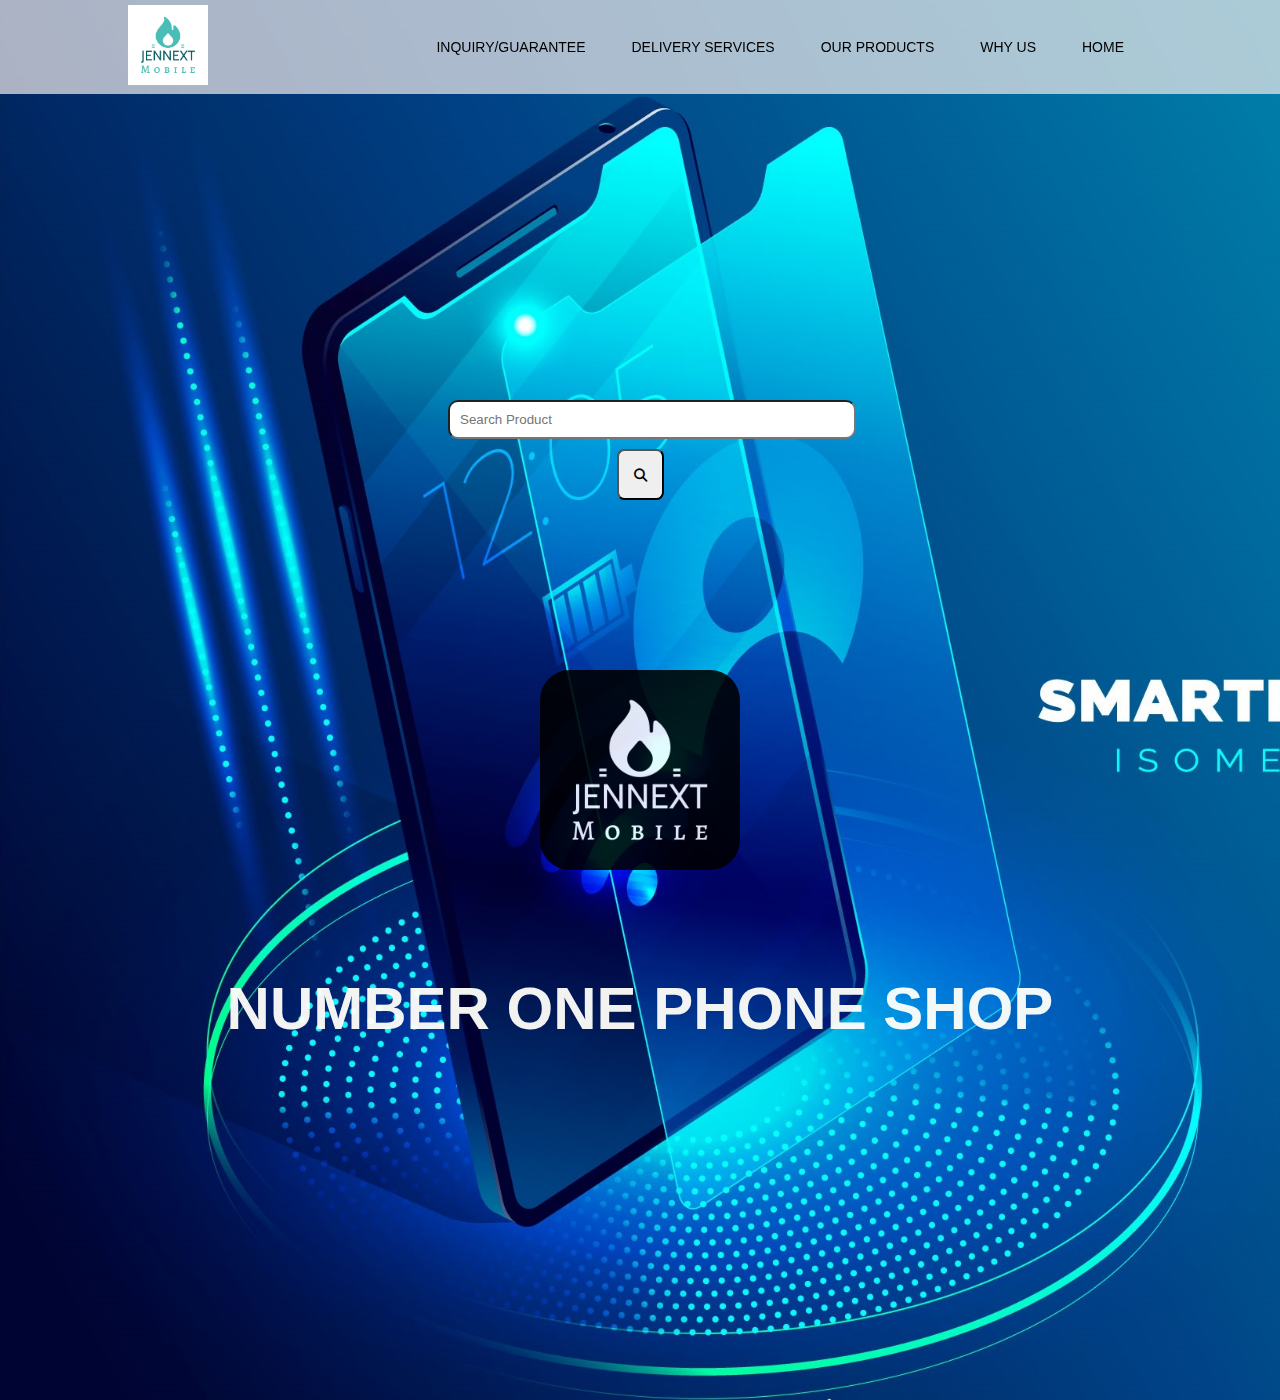
==== index.html @ 820ebe07 "3rd" ====
<!DOCTYPE html>
<html lang="en">
<head>
  <meta charset="UTF-8">
  <meta http-equiv="X-UA-Compatible" content="IE=edge">
  <meta name="viewport" content="width=device-width, initial-scale=1.0">
  <title>Document</title>
  <link rel="stylesheet" href="MySiteCss.Css">
  <link rel="stylesheet" href="https://cdn.jsdelivr.net/npm/@fortawesome/fontawesome-free@6.3.0/css/all.css">
  <style>  </style>
</head>

<body>
  <heared>
    <nav class="navbar">
      <div class="nav">
      <img src="Assets/Logo/logo-color.png" style="height: 80px" alt="Logo">
      <ul class="manu">
        <li>HOME</li>
        <li>WHY US</li>
        <li>OUR PRODUCTS</li>
        <li>DELIVERY SERVICES</li>
        <li>INQUIRY/GUARANTEE</li>
      </ul>
    </div>
    </nav>
  </heared>

  <section id ="banner-section">
   
    <input class="search-bar" type="text" name="search" id="search" placeholder="Search Product">
    <button type="submit" id="searchButton" class="search-button"><i class="fa-solid fa-magnifying-glass"></i></button>
    
    <img class ="logo-white" src="Assets/Logo/logo-white.png" stile = "hight: 80px" alt="Logo-White">

    <h1 class="helo-text">
      Number One Phone Shop
    </h1>
    
  </section>


</body>

</html>
---- MySiteCss.Css ----
body{
  margin: 0;
}

.navbar{
  background-color: rgba(237, 233, 233, 0.721);
  /* padding: 0 10%; */
  position: fixed;
  top : 0;
  left: 0;
  width: 100%;
}

.nav{
  padding: 5px;
  width: 80%;
  margin: auto;
}

.manu{
  display: inline-block;
  float: right;
}

.manu li{
  float: right;
  padding: 18px;
  margin-right: 10px;
  list-style-type: none;
  font-size: 14px;
  color: black;
  font-family: Arial, Helvetica, sans-serif;
}

#banner-section{
  background-image: url(Assets/img/Home\ page.jpg);
  height: 1400px;
  background-size: cover;
  text-align: center;
  
}

.search-bar{
  margin-bottom: 0px;
  margin-top: 400px;
  margin-left: 35%;
  margin-right:35%;
  width:  30%;
  padding: 10px 10px 10px 10px;
  border-radius: 10px;
}

.search-button{
  margin-top: 10px;
  margin-right: 45%;
  margin-left: 45%;
  margin-bottom: 170px;
  padding: 17px 15px 15px 15px;
  border-radius: 15%;
}

.logo-white{
  width: 200px;
  border-radius: 15%;
  /* margin-top: 660px; */
  opacity: 0.88;
  z-index: -99;

}

.helo-text{  
  text-transform: uppercase;
  margin-top: 100px;
  list-style-type: none;
  font-size: 60px;
  color: rgba(255, 255, 250, 0.95);
  font-family: 'Arial wide', Arial, sans-serif;
  font-weight: 900;

}



/* .contact-form{
  width: 600px;
  height: 300px;
  float: right;
  
} */
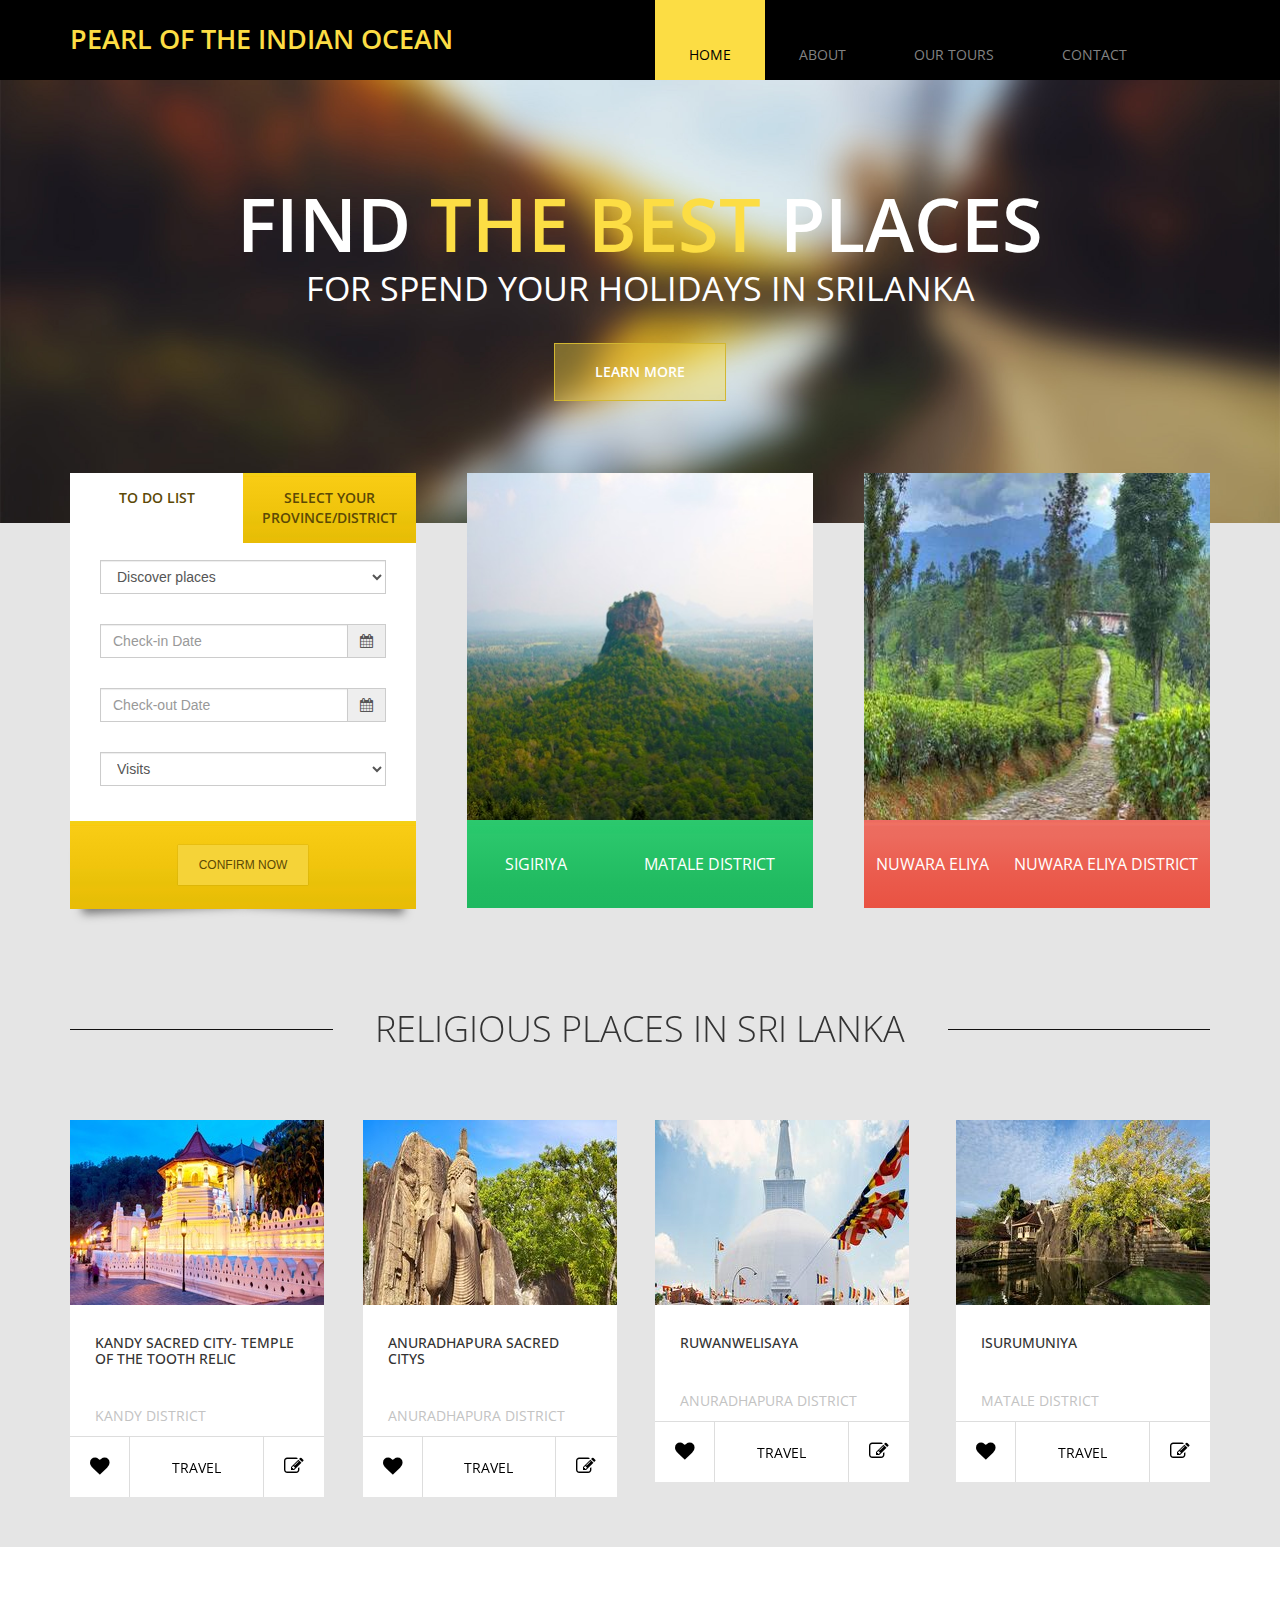
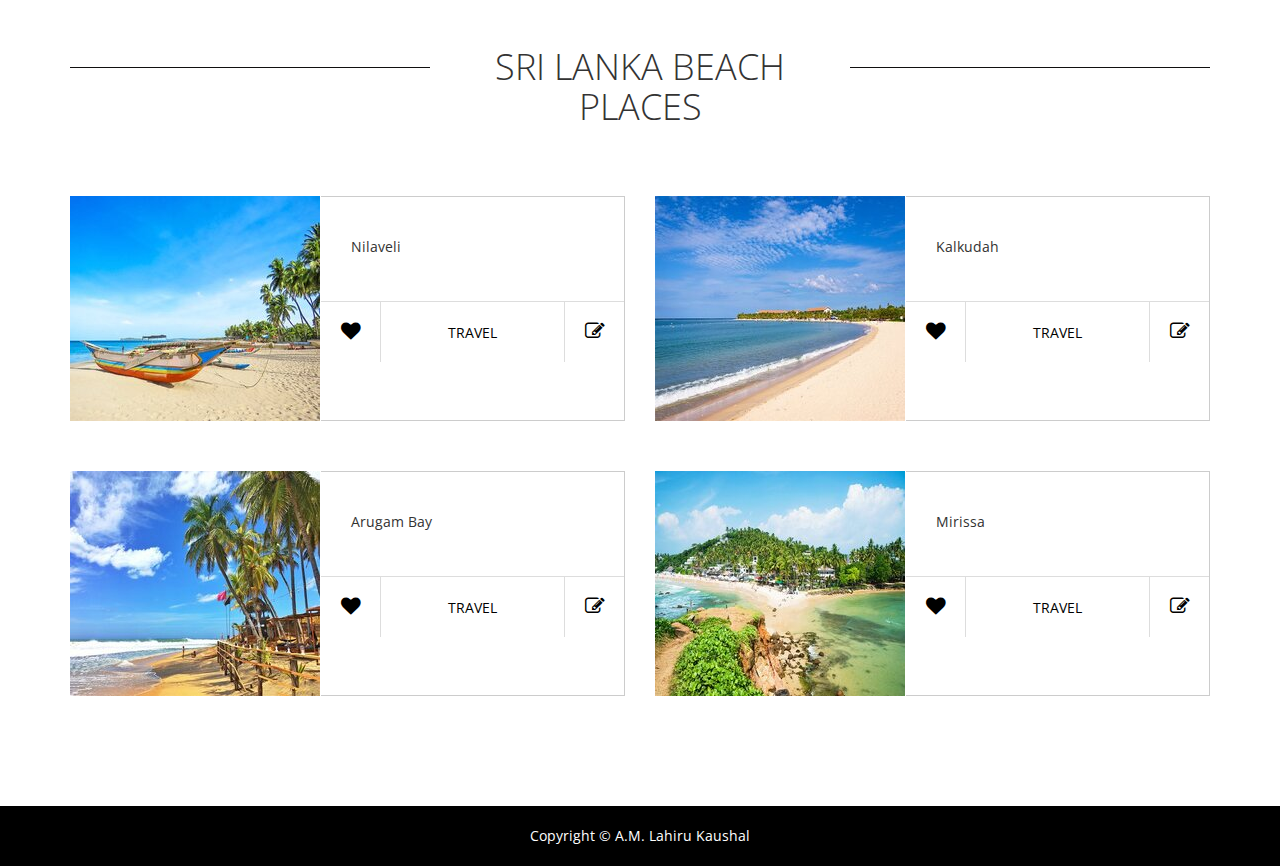
==== commit 751a4e02: "changed 03" ====
--- a/index.html
+++ b/index.html
@@ -1,45 +1,478 @@
-<!DOCTYPE html>
-<html lang="en">
-<head>
-  <meta charset="UTF-8">
-  <meta http-equiv="X-UA-Compatible" content="IE=edge">
-  <meta name="viewport" content="width=device-width, initial-scale=1.0">
-  <title>Document</title>
-  <link rel="stylesheet" href="MySiteCss.Css">
-  <link rel="stylesheet" href="https://cdn.jsdelivr.net/npm/@fortawesome/fontawesome-free@6.3.0/css/all.css">
-  <style>  </style>
-</head>
-
-<body>
-  <heared>
-    <nav class="navbar">
-      <div class="nav">
-      <img src="Assets/Logo/logo-color.png" style="height: 80px" alt="Logo">
-      <ul class="manu">
-        <li>HOME</li>
-        <li>WHY US</li>
-        <li>OUR PRODUCTS</li>
-        <li>DELIVERY SERVICES</li>
-        <li>INQUIRY/GUARANTEE</li>
-      </ul>
-    </div>
-    </nav>
-  </heared>
-
-  <section id ="banner-section">
-   
-    <input class="search-bar" type="text" name="search" id="search" placeholder="Search Product">
-    <button type="submit" id="searchButton" class="search-button"><i class="fa-solid fa-magnifying-glass"></i></button>
-    
-    <img class ="logo-white" src="Assets/Logo/logo-white.png" stile = "hight: 80px" alt="Logo-White">
-
-    <h1 class="helo-text">
-      Number One Phone Shop
-    </h1>
-    
-  </section>
-
-
-</body>
-
-</html>+<!DOCTYPE html>
+<html lang="en">
+<head>
+  <meta charset="utf-8">
+  <meta http-equiv="X-UA-Compatible" content="IE=edge">
+  <meta name="viewport" content="width=device-width, initial-scale=1">
+  <title>Pearl of the Indian Ocean</title>
+
+
+
+  <link href='http://fonts.googleapis.com/css?family=Open+Sans:400,300,400italic,600,700' rel='stylesheet' type='text/css'>
+  <link href="css/font-awesome.min.css" rel="stylesheet">
+  <link href="css/bootstrap.min.css" rel="stylesheet">
+  <link href="css/bootstrap-datetimepicker.min.css" rel="stylesheet">  
+  <link href="css/flexslider.css" rel="stylesheet">
+  <link href="css/templatemo-style.css" rel="stylesheet">
+
+  
+
+  </head>
+  <body class="tm-gray-bg">
+  	
+  	<div class="tm-header">
+  		<div class="container">
+  			<div class="row">
+  				<div class="col-lg-6 col-md-4 col-sm-3 tm-site-name-container">
+  					<a href="#" class="tm-site-name">Pearl of the Indian Ocean</a>	
+  				</div>
+	  			<div class="col-lg-6 col-md-8 col-sm-9">
+	  				<div class="mobile-menu-icon">
+		              <i class="fa fa-bars"></i>
+		            </div>
+	  				<nav class="tm-nav">
+						<ul>
+							<li><a href="index.html" class="active">Home</a></li>
+							<li><a href="about.html">About</a></li>
+							<li><a href="tours.html">Our Tours</a></li>
+							<li><a href="contact.html">Contact</a></li>
+						</ul>
+					</nav>		
+	  			</div>				
+  			</div>
+  		</div>	  	
+  	</div>
+	
+	
+	<section class="tm-banner">
+		<!-- Flexslider -->
+		<div class="flexslider flexslider-banner">
+		  <ul class="slides">
+		    <li>
+			    <div class="tm-banner-inner">
+					<h1 class="tm-banner-title">Find <span class="tm-yellow-text">The Best</span> Places</h1>
+					<p class="tm-banner-subtitle">For Spend Your Holidays In  SriLanka</p>
+					<a href="#more" class="tm-banner-link">Learn More</a>	
+				</div>
+				<img src="img/banner-1.jpg" alt="Image" />	
+		    </li>
+		    <li>
+			    <div class="tm-banner-inner">
+					<h1 class="tm-banner-title">Welcome to <span class="tm-yellow-text">Sri Lanka</span></h1>
+					<p class="tm-banner-subtitle">The Pearl Of The Indian Ocean</p>
+					<a href="#more" class="tm-banner-link">Learn More</a>	
+				</div>
+		      <img src="img/banner-2.jpg" alt="Image" />
+		    </li>
+		    <li>
+			    <div class="tm-banner-inner">
+					<h1 class="tm-banner-title">Visit <span class="tm-yellow-text">Heaven</span> Country</h1>
+					<p class="tm-banner-subtitle">Wonderful Destinations</p>
+					<a href="#more" class="tm-banner-link">Learn More</a>	
+				</div>
+		      <img src="img/banner-3.jpg" alt="Image" />
+		    </li>
+		  </ul>
+		</div>	
+	</section>
+
+	<!-- gray background -->	
+	<section class="container tm-home-section-1" id="more">
+		<div class="row">
+			<div class="col-lg-4 col-md-4 col-sm-6">
+				<!-- Navigation  tabs -->
+				<div class="tm-home-box-1">
+					<ul class="nav nav-tabs tm-white-bg" role="tablist" id="hotelCarTabs">
+					    <li role="presentation" class="active">
+					    	<a href="#hotel" aria-controls="hotel" role="tab" data-toggle="tab">To DO List</a>
+					    </li>
+					    <li role="presentation">
+					    	<a href="#car" aria-controls="car" role="tab" data-toggle="tab">Select your Province/District</a>
+					    </li>
+					</ul>
+
+					<!-- Tab panes -->
+					<div class="tab-content">
+					    <div role="tabpanel" class="tab-pane fade in active tm-white-bg" id="hotel">
+					    	<div class="tm-search-box effect2">
+								<form action="#" method="post" class="hotel-search-form">
+									<div class="tm-form-inner">
+										<div class="form-group">
+							            	 <select class="form-control">
+							            	 	<option value="">Discover places</option>
+							            	 	<option value="shangrila">Beach sides-Lanka</option>
+												<option value="chatrium">Elephant events</option>
+												<option value="fourseasons">Watch lanka religions places</option>
+												<option value="hilton">Hotels</option>
+											</select> 
+							          	</div>
+							          	<div class="form-group">
+							                <div class='input-group date' id='datetimepicker1'>
+							                    <input type='text' class="form-control" placeholder="Check-in Date" />
+							                    <span class="input-group-addon">
+							                        <span class="fa fa-calendar"></span>
+							                    </span>
+							                </div>
+							            </div>
+							          	<div class="form-group">
+							                <div class='input-group date' id='datetimepicker2'>
+							                    <input type='text' class="form-control" placeholder="Check-out Date" />
+							                    <span class="input-group-addon">
+							                        <span class="fa fa-calendar"></span>
+							                    </span>
+							                </div>
+							            </div>
+							            <div class="form-group margin-bottom-0">
+							                <select class="form-control">
+							            	 	<option value="">Visits </option>
+							            	 	<option value="1">1</option>
+												<option value="2">2</option>
+												<option value="3">3</option>
+												<option value="4">4</option>
+												<option value="5p">5+</option>
+											</select> 
+							            </div>
+									</div>							
+						            <div class="form-group tm-yellow-gradient-bg text-center">
+						            	<button type="submit" name="submit" class="tm-yellow-btn">Confirm Now</button>
+						            </div>  
+								</form>
+							</div>
+					    </div>
+					    <div role="tabpanel" class="tab-pane fade tm-white-bg" id="car">
+							<div class="tm-search-box effect2">
+								<form action="#" method="post" class="hotel-search-form">
+									<div class="tm-form-inner">
+										<div class="form-group">
+							            	 <select class="form-control">
+							            	 	<option value="">Nothern </option>
+							            	 	<option value="shangrila">North Central</option>
+												<option value="chatrium">North Western</option>
+												<option value="fourseasons">Central</option>
+												<option value="hilton">Eastern</option>
+												<option value="hilton">Western</option>
+												<option value="hilton">Uwa</option>
+												<option value="hilton">Sabaragamuwa</option>
+												<option value="hilton">Southern</option>
+											</select> 
+							          	</div>
+							          	<div class="form-group">
+							                <div class='input-group date-time' id='datetimepicker3'>
+							                    <input type='text' class="form-control" placeholder="Journey Stert Date" />
+							                    <span class="input-group-addon">
+							                        <span class="fa fa-calendar"></span>
+							                    </span>
+							                </div>
+							            </div>
+							          	<div class="form-group">
+							                <div class='input-group date-time' id='datetimepicker4'>
+							                    <input type='text' class="form-control" placeholder="Journey End Date" />
+							                    <span class="input-group-addon">
+							                        <span class="fa fa-calendar"></span>
+							                    </span>
+							                </div>
+							            </div>
+							            <div class="form-group">
+							            	 <select class="form-control">
+							            	 	<option value="">Jaffna </option>
+							            	 	<option value=""> Kilinochchi</option>
+												 <option value=""> Mannar</option>
+												 <option value=""> Mullaitivu</option>
+												 <option value=""> Vavuniya</option>
+												 <option value=""> Puttalam</option>
+												 <option value=""> Kurunegala</option>
+												 <option value=""> Gampaha</option>
+												 <option value="">Colombo </option>
+												 <option value=""> Kalutara</option>
+												 <option value="">Anuradhapura </option>
+												 <option value=""> Polonnaruwa</option>
+												 <option value="">Matale </option>
+												 <option value=""> Kandy</option>
+												 <option value=""> Nuwara Eliya</option>
+												 <option value="">Kegalle </option>
+												 <option value=""> Ratnapura</option>
+												 <option value="">Trincomalee	 </option>
+												 <option value="">Batticaloa </option>
+												 <option value="">Ampara </option>
+												 <option value="">Badulla </option>
+												 <option value=""> Monaragala</option>
+												 <option value="">Hambantota </option>
+												 <option value="">Matara </option>
+												 <option value=""> Galle</option>
+											</select> 
+							          	</div>							           
+									</div>							
+						            <div class="form-group tm-yellow-gradient-bg text-center">
+						            	<button type="submit" name="submit" class="tm-yellow-btn">Check Now</button>
+						            </div>  
+								</form>
+							</div>
+					    </div>				    
+					</div>
+				</div>								
+			</div>
+
+			<div class="col-lg-4 col-md-4 col-sm-6">
+				<div class="tm-home-box-1 tm-home-box-1-2 tm-home-box-1-center">
+					<img src="img/index-01.jpg" alt="image" class="img-responsive">
+					<a href="#">
+						<div class="tm-green-gradient-bg tm-city-price-container">
+							<span>Sigiriya</span>
+							<span>Matale District</span>
+						</div>	
+					</a>			
+				</div>				
+			</div>
+			<div class="col-lg-4 col-md-4 col-sm-6">
+				<div class="tm-home-box-1 tm-home-box-1-2 tm-home-box-1-right">
+					<img src="img/index-02.jpg" alt="image" class="img-responsive">
+					<a href="#">
+						<div class="tm-red-gradient-bg tm-city-price-container">
+							<span>Nuwara Eliya</span>
+							<span>Nuwara Eliya District</span>
+						</div>	
+					</a>					
+				</div>				
+			</div>
+		</div>
+	
+		<div class="section-margin-top">
+			<div class="row">				
+				<div class="tm-section-header">
+					<div class="col-lg-3 col-md-3 col-sm-3"><hr></div>
+					<div class="col-lg-6 col-md-6 col-sm-6"><h2 class="tm-section-title">Religious Places In Sri Lanka</h2></div>
+					<div class="col-lg-3 col-md-3 col-sm-3"><hr></div>	
+				</div>
+			</div>
+			<div class="row">
+				<div class="col-lg-3 col-md-3 col-sm-6 col-xs-6 col-xxs-12">
+					<div class="tm-home-box-2">						
+						<img src="img/index-03.jpg" alt="image" class="img-responsive">
+						<h3>Kandy Sacred City- Temple of the Tooth Relic</h3>
+						<p class="tm-date">Kandy District</p>
+						<div class="tm-home-box-2-container">
+							<a href="#" class="tm-home-box-2-link"><i class="fa fa-heart tm-home-box-2-icon border-right"></i></a>
+							<a href="#" class="tm-home-box-2-link"><span class="tm-home-box-2-description">Travel</span></a>
+							<a href="#" class="tm-home-box-2-link"><i class="fa fa-edit tm-home-box-2-icon border-left"></i></a>
+						</div>
+					</div>
+				</div>
+				<div class="col-lg-3 col-md-3 col-sm-6 col-xs-6 col-xxs-12">
+					<div class="tm-home-box-2">						
+					    <img src="img/index-04.jpg" alt="image" class="img-responsive">
+						<h3>Anuradhapura Sacred Citys</h3>
+						<p class="tm-date">Anuradhapura District</p>
+						<div class="tm-home-box-2-container">
+							<a href="#" class="tm-home-box-2-link"><i class="fa fa-heart tm-home-box-2-icon border-right"></i></a>
+							<a href="#" class="tm-home-box-2-link"><span class="tm-home-box-2-description">Travel</span></a>
+							<a href="#" class="tm-home-box-2-link"><i class="fa fa-edit tm-home-box-2-icon border-left"></i></a>
+						</div>
+					</div>
+				</div>
+				<div class="col-lg-3 col-md-3 col-sm-6 col-xs-6 col-xxs-12">
+					<div class="tm-home-box-2">						
+					    <img src="img/index-05.jpg" alt="image" class="img-responsive">
+						<h3>Ruwanwelisaya</h3>
+						<p class="tm-date">Anuradhapura District</p>
+						<div class="tm-home-box-2-container">
+							<a href="#" class="tm-home-box-2-link"><i class="fa fa-heart tm-home-box-2-icon border-right"></i></a>
+							<a href="#" class="tm-home-box-2-link"><span class="tm-home-box-2-description">Travel</span></a>
+							<a href="#" class="tm-home-box-2-link"><i class="fa fa-edit tm-home-box-2-icon border-left"></i></a>
+						</div>
+					</div>
+				</div>
+				<div class="col-lg-3 col-md-3 col-sm-6 col-xs-6 col-xxs-12">
+					<div class="tm-home-box-2 tm-home-box-2-right">						
+					    <img src="img/index-06.jpg" alt="image" class="img-responsive">
+						<h3>Isurumuniya</h3>
+						<p class="tm-date">Matale District</p>
+						<div class="tm-home-box-2-container">
+							<a href="#" class="tm-home-box-2-link"><i class="fa fa-heart tm-home-box-2-icon border-right"></i></a>
+							<a href="#" class="tm-home-box-2-link"><span class="tm-home-box-2-description">Travel</span></a>
+							<a href="#" class="tm-home-box-2-link"><i class="fa fa-edit tm-home-box-2-icon border-left"></i></a>
+						</div>
+					</div>
+				</div>
+			</div>
+			<div class="row">
+					
+		</div>
+	</section>		
+	
+	<!-- white bg -->
+	<section class="tm-white-bg section-padding-bottom">
+		<div class="container">
+			<div class="row">
+				<div class="tm-section-header section-margin-top">
+					<div class="col-lg-4 col-md-3 col-sm-3"><hr></div>
+					<div class="col-lg-4 col-md-6 col-sm-6"><h2 class="tm-section-title">Sri Lanka Beach Places</h2></div>
+					<div class="col-lg-4 col-md-3 col-sm-3"><hr></div>	
+				</div>
+				<div class="col-lg-6">
+					<div class="tm-home-box-3">
+						<div class="tm-home-box-3-img-container">
+							<img src="img/index-07.jpg" alt="image" class="img-responsive">	
+						</div>						
+						<div class="tm-home-box-3-info">
+							<p class="tm-home-box-3-description">Nilaveli</p>
+					        <div class="tm-home-box-2-container">
+							<a href="#" class="tm-home-box-2-link"><i class="fa fa-heart tm-home-box-2-icon border-right"></i></a>
+							<a href="#" class="tm-home-box-2-link"><span class="tm-home-box-2-description box-3">Travel</span></a>
+							<a href="#" class="tm-home-box-2-link"><i class="fa fa-edit tm-home-box-2-icon border-left"></i></a>
+						</div>
+						</div>						
+					</div>					
+			     </div>
+			     <div class="col-lg-6">
+			        <div class="tm-home-box-3">
+						<div class="tm-home-box-3-img-container">
+							<img src="img/index-08.jpg" alt="image" class="img-responsive">	
+						</div>						
+						<div class="tm-home-box-3-info">
+							<p class="tm-home-box-3-description">Kalkudah</p>
+					        <div class="tm-home-box-2-container">
+							<a href="#" class="tm-home-box-2-link"><i class="fa fa-heart tm-home-box-2-icon border-right"></i></a>
+							<a href="#" class="tm-home-box-2-link"><span class="tm-home-box-2-description box-3">Travel</span></a>
+							<a href="#" class="tm-home-box-2-link"><i class="fa fa-edit tm-home-box-2-icon border-left"></i></a>
+						</div>
+						</div>						
+					</div>
+				</div>
+				<div class="col-lg-6">
+				    <div class="tm-home-box-3">
+						<div class="tm-home-box-3-img-container">
+							<img src="img/index-09.jpg" alt="image" class="img-responsive">	
+						</div>						
+						<div class="tm-home-box-3-info">
+							<p class="tm-home-box-3-description"> Arugam Bay</p>
+					        <div class="tm-home-box-2-container">
+							<a href="#" class="tm-home-box-2-link"><i class="fa fa-heart tm-home-box-2-icon border-right"></i></a>
+							<a href="#" class="tm-home-box-2-link"><span class="tm-home-box-2-description box-3">Travel</span></a>
+							<a href="#" class="tm-home-box-2-link"><i class="fa fa-edit tm-home-box-2-icon border-left"></i></a>
+						</div>
+						</div>						
+					</div>
+			    </div>
+			    <div class="col-lg-6">
+			        <div class="tm-home-box-3">
+						<div class="tm-home-box-3-img-container">
+							<img src="img/index-10.jpg" alt="image" class="img-responsive">	
+						</div>						
+						<div class="tm-home-box-3-info">
+							<p class="tm-home-box-3-description">Mirissa</p>
+					        <div class="tm-home-box-2-container">
+							<a href="#" class="tm-home-box-2-link"><i class="fa fa-heart tm-home-box-2-icon border-right"></i></a>
+							<a href="#" class="tm-home-box-2-link"><span class="tm-home-box-2-description box-3">Travel</span></a>
+							<a href="#" class="tm-home-box-2-link"><i class="fa fa-edit tm-home-box-2-icon border-left"></i></a>
+						</div>
+						</div>						
+					</div>
+			   	</div>
+			</div>		
+		</div>
+	</section>
+	<footer class="tm-black-bg">
+		<div class="container">
+			<div class="row">
+				<p class="tm-copyright-text">Copyright &copy; A.M. Lahiru Kaushal</p>
+			</div>
+		</div>		
+	</footer>
+	<script type="text/javascript" src="js/jquery-1.11.2.min.js"></script>      		
+  	<script type="text/javascript" src="js/moment.js"></script>							
+	<script type="text/javascript" src="js/bootstrap.min.js"></script>					
+	<script type="text/javascript" src="js/bootstrap-datetimepicker.min.js"></script>
+	<script type="text/javascript" src="js/jquery.flexslider-min.js"></script>
+<!--
+	<script src="js/froogaloop.js"></script>
+	<script src="js/jquery.fitvid.js"></script>
+-->
+   	<script type="text/javascript" src="js/templatemo-script.js"></script>      		
+	<script>
+		// HTML document is loaded. DOM is ready.
+		$(function() {
+
+			$('#hotelCarTabs a').click(function (e) {
+			  e.preventDefault()
+			  $(this).tab('show')
+			})
+
+        	$('.date').datetimepicker({
+            	format: 'MM/DD/YYYY'
+            });
+            $('.date-time').datetimepicker();
+
+			// https://css-tricks.com/snippets/jquery/smooth-scrolling/
+		  	$('a[href*=#]:not([href=#])').click(function() {
+			    if (location.pathname.replace(/^\//,'') == this.pathname.replace(/^\//,'') && location.hostname == this.hostname) {
+			      var target = $(this.hash);
+			      target = target.length ? target : $('[name=' + this.hash.slice(1) +']');
+			      if (target.length) {
+			        $('html,body').animate({
+			          scrollTop: target.offset().top
+			        }, 1000);
+			        return false;
+			      }
+			    }
+		  	});
+		});
+		
+		// Load Flexslider when everything is loaded.
+		$(window).load(function() {	  		
+			// Vimeo API nonsense
+
+/*
+			  var player = document.getElementById('player_1');
+			  $f(player).addEvent('ready', ready);
+			 
+			  function addEvent(element, eventName, callback) {
+			    if (element.addEventListener) {
+			      element.addEventListener(eventName, callback, false)
+			    } else {
+			      element.attachEvent(eventName, callback, false);
+			    }
+			  }
+			 
+			  function ready(player_id) {
+			    var froogaloop = $f(player_id);
+			    froogaloop.addEvent('play', function(data) {
+			      $('.flexslider').flexslider("pause");
+			    });
+			    froogaloop.addEvent('pause', function(data) {
+			      $('.flexslider').flexslider("play");
+			    });
+			  }
+*/
+
+			 
+			 
+			  // Call fitVid before FlexSlider initializes, so the proper initial height can be retrieved.
+/*
+
+			  $(".flexslider")
+			    .fitVids()
+			    .flexslider({
+			      animation: "slide",
+			      useCSS: false,
+			      animationLoop: false,
+			      smoothHeight: true,
+			      controlNav: false,
+			      before: function(slider){
+			        $f(player).api('pause');
+			      }
+			  });
+*/
+
+
+			  
+
+//	For images only
+		    $('.flexslider').flexslider({
+			    controlNav: false
+		    });
+
+
+	  	});
+	</script>
+ </body>
+ </html>--- a/css/templatemo-style.css
+++ b/css/templatemo-style.css
@@ -0,0 +1,896 @@
+
+
+
+ul,p {
+	margin: 0; 
+	padding: 0;
+}
+h1,h2,h3 {
+	margin: 0;
+	padding: 0;
+}
+h1,h2,h3,a,p { font-family: 'Open Sans', sans-serif; }
+a:hover,
+a:focus {
+	text-decoration: none;
+}
+
+/* Header & Nav */
+body { overflow-x: hidden; }
+.tm-header {
+	background: #000000;
+	height: 80px;
+	position: relative;
+	z-index: 100;
+}
+.tm-site-name-container { padding-top: 20px; }
+.tm-site-name {
+	color: #FCDD44;
+	font-size: 27px;
+	font-weight: 600;
+	text-transform: uppercase;
+}
+.tm-site-name:hover,
+.tm-site-name:focus {
+	color: #FF720B;
+}
+.mobile-menu-icon { display: none; }
+.tm-nav {
+	display: block;
+	overflow: hidden;
+}
+.tm-nav li {
+	list-style: none;
+	float: left;
+}
+.tm-nav li a {
+	color: #838383;
+	display: block;
+	padding: 45px 34px 15px 34px;
+	text-transform: uppercase;
+	transition: all 0.3s ease;
+}
+.tm-nav li a.active,
+.tm-nav li a:focus,
+.tm-nav li a:hover {
+	background: #FCDD44;
+	color: #000;
+}
+
+/* Banner */
+.tm-banner-inner {
+    height: auto;
+    margin: auto;
+    position: absolute;
+    top: -20px;
+    left: 0px;
+    bottom: 0px;
+    right: 0px;
+    display: -webkit-flex;
+    display: -ms-flexbox;
+    display: flex;
+    -webkit-flex-direction: column;
+        -ms-flex-direction: column;
+            flex-direction: column;
+    -webkit-align-items: center;
+        -ms-flex-align: center;
+            align-items: center;
+    -webkit-justify-content: center;
+        -ms-flex-pack: center;
+            justify-content: center;
+}
+.tm-banner-title,
+.tm-banner-subtitle,
+.tm-banner-link {
+	text-transform: uppercase;
+}
+.tm-banner-title,
+.tm-banner-subtitle {
+	color: white;
+}
+.tm-banner-title {	
+	font-size: 74px;
+	font-weight: 600;
+}
+.tm-banner-subtitle { font-size: 34px; }
+.tm-yellow-text { color: #FCDD44; }
+.tm-banner-link {
+	background: rgba(252, 221, 68, 0.39) none repeat scroll 0% 0%;
+	border: 1px solid #D2B731;
+	color: #FFF;
+	font-weight: 600;
+	display: inline-block;
+	padding: 18px 40px;
+	margin-top: 30px;
+	transition: all 0.3s ease;
+}
+.tm-banner-link:hover,
+.tm-banner-link:focus {
+	background: rgba(252, 221, 68, 1);
+	color: #000;
+}
+.flexslider.flexslider-banner {
+	max-width: 100%;
+	height: 100%;
+	z-index: 0;
+}
+.flexslider.flexslider-banner .slides > li {
+	text-align: center;
+}
+.flexslider.flexslider-banner .flex-direction-nav a:before {
+	color: #FCDD44;
+}
+.flex-direction-nav a {
+	height: 50px;
+}
+
+/* Section 1, index.html */
+.tm-gray-bg { background-color: #E5E5E5; }
+.tm-home-section-1 {
+	position: relative;
+	top: -50px;
+}
+.form-control {	border-radius: 0; }
+.form-control:focus {
+	border-color: #FCDD44;
+	box-shadow: 0px 1px 1px rgba(0, 0, 0, 0.075) inset, 0px 0px 8px rgba(252, 221, 68, 0.6);
+}
+.tm-yellow-gradient-bg {
+	/* Permalink - use to edit and share this gradient: http://colorzilla.com/gradient-editor/#f5d11d+0,f3d10e+1,efcf1c+2,fccd0d+4,f7ca0d+5,f9cb1e+6,f7cb10+7,f8cc14+8,f0c40c+54,edc50c+55,e9c108+71,ecc008+78,e6be06+91,e9bd06+93,e8bc06+100 */
+	background: #f5d11d; /* Old browsers */ /* FF3.6+ */ /* Chrome,Safari4+ */ /* Chrome10+,Safari5.1+ */ /* Opera 11.10+ */ /* IE10+ */
+	background: linear-gradient(to bottom,  #f5d11d 0%,#f3d10e 1%,#efcf1c 2%,#fccd0d 4%,#f7ca0d 5%,#f9cb1e 6%,#f7cb10 7%,#f8cc14 8%,#f0c40c 54%,#edc50c 55%,#e9c108 71%,#ecc008 78%,#e6be06 91%,#e9bd06 93%,#e8bc06 100%); /* W3C */
+	filter: progid:DXImageTransform.Microsoft.gradient( startColorstr='#f5d11d', endColorstr='#e8bc06',GradientType=0 ); /* IE6-9 */
+}
+.tm-green-gradient-bg {
+	/* Permalink - use to edit and share this gradient: http://colorzilla.com/gradient-editor/#2ec66b+0,2dc970+1,2ac96c+2,2bc76e+4,2bc869+5,2ac871+6,29c86c+7,28c76b+15,2bc76c+16,21bb61+73,1eb860+100 */
+	background: #2ec66b; /* Old browsers */ /* FF3.6+ */ /* Chrome,Safari4+ */ /* Chrome10+,Safari5.1+ */ /* Opera 11.10+ */ /* IE10+ */
+	background: linear-gradient(to bottom,  #2ec66b 0%,#2dc970 1%,#2ac96c 2%,#2bc76e 4%,#2bc869 5%,#2ac871 6%,#29c86c 7%,#28c76b 15%,#2bc76c 16%,#21bb61 73%,#1eb860 100%); /* W3C */
+	filter: progid:DXImageTransform.Microsoft.gradient( startColorstr='#2ec66b', endColorstr='#1eb860',GradientType=0 ); /* IE6-9 */
+}
+.tm-red-gradient-bg {
+	/* Permalink - use to edit and share this gradient: http://colorzilla.com/gradient-editor/#e97262+0,ef6865+1,ed6c5f+2,f07162+4,f17062+5,eb6f67+6,ec6c5f+7,ec6b5e+18,eb5d4f+56,e95242+100 */
+	background: #e97262; /* Old browsers */ /* FF3.6+ */ /* Chrome,Safari4+ */ /* Chrome10+,Safari5.1+ */ /* Opera 11.10+ */ /* IE10+ */
+	background: linear-gradient(to bottom,  #e97262 0%,#ef6865 1%,#ed6c5f 2%,#f07162 4%,#f17062 5%,#eb6f67 6%,#ec6c5f 7%,#ec6b5e 18%,#eb5d4f 56%,#e95242 100%); /* W3C */
+	filter: progid:DXImageTransform.Microsoft.gradient( startColorstr='#e97262', endColorstr='#e95242',GradientType=0 ); /* IE6-9 */
+}
+.tm-yellow-gradient-bg,
+.tm-green-gradient-bg,
+.tm-red-gradient-bg {
+	display: -webkit-flex;
+	display: -ms-flexbox;
+	display: flex;
+	-webkit-align-items: center;
+	    -ms-flex-align: center;
+	        align-items: center;
+	height: 88px;
+}
+.tm-city-price-container {
+	padding: 30px 0;
+	font-size: 16px;
+	color: white;
+	text-transform: uppercase;
+	-webkit-justify-content: space-around;
+	    -ms-flex-pack: distribute;
+	        justify-content: space-around;
+}
+.tm-city-price-container:hover { font-weight: 600; }
+.tm-yellow-btn {
+	width: 130px;
+	height: 40px;
+	background-color: #F5D338;
+	border: medium none;
+	color: #5C4905;
+	font-size: 12px;
+	margin: 24px auto;
+	text-transform: uppercase;
+	box-shadow: 0px 0px 1px 0px rgba(0, 0, 0, 0.3);
+}
+.tm-yellow-btn:hover,
+.tm-yellow-btn:focus {
+	background-color: #F9E58B;
+}
+.tm-form-inner { padding: 35px 30px 5px; }
+
+/*http://cssdeck.com/labs/different-css3-box-shadows-effects*/
+/*==================================================
+ * Effect 2
+ * ===============================================*/
+.effect2
+{
+  position: relative;
+}
+.effect2:before, .effect2:after
+{
+  z-index: -1;
+  position: absolute;
+  content: "";
+  bottom: 15px;
+  left: 10px;
+  width: 50%;
+  top: 80%;
+  max-width:160px;
+  background: #777;
+  box-shadow: 0 15px 10px #777;
+  -webkit-transform: rotate(-3deg);
+  transform: rotate(-3deg);
+}
+.effect2:after
+{
+  -webkit-transform: rotate(3deg);
+  transform: rotate(3deg);
+  right: 10px;
+  left: auto;
+}
+.tm-white-bg {
+	background-color: #fff;
+}
+.tm-home-box-1 {
+	width: 346px;
+	height: 436px;
+}
+.tm-home-box-1-center {
+	margin: 0 auto;
+}
+.tm-home-box-1-right,
+.tm-home-box-2-right {
+	margin-left: auto;
+}
+.input-group-addon { border-radius: 0; }
+#hotelCarTabs {
+	border-bottom: none;
+	height: 52px;
+}
+#hotelCarTabs li {
+	width: 50%;
+	height: 100%;
+}
+#hotelCarTabs > li > a {
+	margin-right: 0;
+	padding-top: 15px;
+	padding-bottom: 15px;
+	text-align: center;
+	text-transform: uppercase;
+	background: transparent linear-gradient(to bottom, #F5D11D 0%, #F3D10E 1%, #EFCF1C 2%, #FCCD0D 4%, #F7CA0D 5%, #F9CB1E 6%, #F7CB10 7%, #F8CC14 8%, #F0C40C 54%, #EDC50C 55%, #E9C108 71%, #ECC008 78%, #E6BE06 91%, #E9BD06 93%, #E8BC06 100%) repeat scroll 0% 0%;
+	border: none;
+	border-radius: 0;
+	color: #5C4905;
+	font-weight: 600;
+}
+#hotelCarTabs > li > a:hover,
+#hotelCarTabs > li > a:focus {
+	border: none;
+	background: #F9E58B;
+}
+#hotelCarTabs > li.active > a, 
+#hotelCarTabs > li.active > a:focus, 
+#hotelCarTabs > li.active > a:hover
+{
+	background: transparent;
+	border: none;	
+}
+/* Footer */
+.tm-black-bg { background-color: #000; }
+.tm-copyright-text {
+	color: white;
+	text-align: center;
+	padding-top: 20px;
+	padding-bottom: 20px;
+}
+.tm-copyright-text a {
+	color: #FCDD44;
+}
+
+.tm-copyright-text a:hover {
+	color: white;
+}
+
+.hotel-search-form .form-group { margin-bottom: 30px; }
+
+/*Section 2, index.html */
+.section-margin-top { margin-top: 100px; }
+hr { border-top: 1px solid #111010; }
+.tm-section-header {
+	margin-bottom: 70px;
+	overflow: hidden;
+}
+.tm-section-title {
+	text-align: center;
+	text-transform: uppercase;
+	font-size: 36px;
+	font-weight: 300;
+}
+.tm-home-box-2 {
+	background-color: white;
+	max-width: 254px;
+}
+.tm-home-box-2 h3 {
+	font-size: 14px;
+	padding: 30px 25px;
+	text-transform: uppercase;
+}
+.tm-date {
+	color: #c3c3c3;
+	padding: 10px 25px;
+	text-transform: uppercase;
+}
+.tm-home-box-2-container {
+	border-top: 1px solid #DDD;
+	overflow: hidden;
+}
+.tm-home-box-2-link {
+	display: inline-block;
+	height: 100%;
+	color: black;	
+	transition: all 0.3s ease;
+	text-align: center;
+}
+.tm-home-box-2-link:hover,
+.tm-home-box-2-link:focus {
+	color: #FCDD44;
+}
+.border-left { border-left: 1px solid #DDD; }
+.border-right {	border-right: 1px solid #DDD; }
+.tm-home-box-2-icon {
+	padding: 20px;
+	width: 60px;
+	height: 60px;
+	font-size: 1.4em;
+}
+.tm-home-box-2-description {
+	display: inline-block;
+	text-align: center;
+	text-transform: uppercase;
+	width: 125px;
+	padding-bottom: 18px;
+}
+.tm-home-box-2-description.box-3 { width: 175px; }
+.home-description {
+	margin: 50px auto;
+	padding: 0 30px;
+	text-align: center;
+}
+
+.tm-home-box-3 {
+	margin-bottom: 50px;
+	max-width: 555px;
+	overflow: hidden;
+}
+.tm-home-box-3-img-container { float: left; }
+.tm-home-box-3-info {
+    height: 225px;
+    max-width: 305px;
+    float: right;
+    border: 1px solid #CCC;
+	border-left: none;
+}
+.tm-home-box-3-description { padding: 40px 30px 44px; }
+.section-padding-bottom { padding-bottom: 60px; }
+
+/* Tours */
+.tm-tours-box-1 {
+	width: 100%;
+	max-width: 532px;
+	margin-bottom: 50px;
+}
+.tm-tours-box-1-info {
+	background: white;
+	padding: 40px;
+	overflow: hidden;
+}
+.tm-tours-box-1-info-left,
+.tm-tours-box-1-info-right {
+	float: left;
+	width: 50%;
+}
+.tm-tours-box-1-info-left {
+	border-right: 1px solid #B1B1B1;
+	padding-right: 30px;
+}
+.tm-tours-box-1-info-right { padding-left: 30px; }
+.margin-bottom-20 { margin-bottom: 20px; }
+.margin-bottom-30 { margin-bottom: 30px; }
+.gray-text { color: #B1B1B1; }
+.tours-1-description { line-height: 1.8; }
+.tm-tours-box-1-link { overflow: hidden }
+.tm-tours-box-1-link-left { 
+	background-color: #1CA7C8;
+	padding: 20px 30px;
+	float: left;
+	width: 75%;
+	text-transform: uppercase;
+}
+.tm-tours-box-1-link-right {
+	float: left;
+	background-color: #1687A6;
+	font-weight: 600;
+	font-size: 18px;
+	display: block;
+	padding: 17px 30px;
+	width: 25%;
+	transition: all 0.3s;
+	text-align: center;
+}
+.tm-tours-box-1-link-right:hover,
+.tm-tours-box-1-link-right:focus {
+	color: white;
+	background-color: #1D98B9;
+}
+.tm-tours-box-1-link-left,
+.tm-tours-box-1-link-right {
+	color: white;
+	height: 60px;
+}
+.tm-tours-box-2 {
+	max-width: 254px;
+	width: 100%;
+}
+.tm-tours-box-2-info h3 {
+	font-size: 14px;
+	text-transform: uppercase;
+	padding-bottom: 20px;
+	border-bottom: 1px solid #b1b1b1;
+}
+.tm-tours-box-2-info {
+    padding: 20px;
+    border-left: 1px solid #E4E4E4;
+    border-right: 1px solid #E4E4E4;
+}
+.tm-tours-box-2-link {
+	display: block;
+	padding-top: 20px;
+	padding-bottom: 20px;
+	text-align: center;
+	background-color: #8C8C8C;
+	color: white;
+	text-transform: uppercase;
+	transition: all 0.3s ease;
+}
+.tm-tours-box-2-link:hover,
+.tm-tours-box-2-link:focus {
+	color: white;
+	background-color: #E8BA0F;
+}
+
+.margin-bottom-15 { margin-bottom: 15px; }
+.margin-bottom-5 { margin-bottom: 5px; }
+
+/* About */
+.about-section { margin-top: 150px; }
+.tm-about-box-1 {
+	background-color: white;
+	width: 255px;
+	height: 380px;
+	padding: 30px;
+	text-align: center;
+}
+.tm-about-box-1-img {
+	display: block;
+	margin: 0 auto 30px;
+	border-radius: 50%;
+	border: 5px solid #d4d4d4;
+	transition: all 0.3s ease;
+}
+.tm-about-box-1-img:hover,
+.tm-about-box-1-img:focus {
+	border: 5px solid #E8BA0F;	
+}
+.tm-about-box-1-title {
+	font-size: 17px;
+	font-style: italic;
+	text-transform: uppercase;
+	margin-bottom: 15px;
+}
+.tm-about-box-1-title span {
+	font-size: 14px;
+	font-style: normal;
+	text-transform: none;
+}
+.tm-social-icon {
+	color: #B1B1B1;
+	font-size: 18px;
+	padding: 0 10px;
+}
+.tm-social-icon:hover {	color: #E8BA0F; }
+.tm-testimonials-box {
+	width: 272px;
+	height: 530px;
+	background-color: #E8BA0F;
+	float: left;
+}
+.tm-testimonials-title {
+	background-color: rgb(96, 104, 116);
+	color: white;
+	padding: 20px;
+	text-align: center;
+	text-transform: uppercase;
+	font-weight: 300;
+}
+.tm-testimonials-content {
+	padding: 30px;
+	text-align: center;
+	font-style: italic;
+}
+.tm-testimonial {
+	padding-top: 20px;
+	padding-bottom: 15px;
+}
+.tm-what-we-do-right {
+	float: right;
+	margin-left: 30px;
+	max-width: 820px;
+	width: 100%;
+}
+.tm-about-box-2 { overflow: hidden; }
+.tm-about-box-2-img,
+.tm-about-box-2-text {
+	float: left;
+}
+.tm-about-box-2-text {
+	margin-left: 40px;
+	max-width: 440px;
+	width: 100%;
+}
+.tm-about-box-2-title {
+	text-transform: uppercase;
+	text-align: left;
+	margin-bottom: 30px;
+}
+.tm-about-box-2-description {
+	text-align: left;
+	margin-bottom: 20px;
+}
+.tm-about-box-2-footer {
+	border-top: 1px solid #ddd;
+	border-bottom: 1px solid #ddd;
+	text-align: right;
+	text-transform: uppercase;
+	padding-top: 10px;
+	padding-bottom: 10px;
+}
+
+/* Flexslider */
+.flex-caption,
+.flexslider.flexslider .slides img {
+	float: left;
+}
+.flex-caption {
+  width: 572px;
+  padding: 40px;
+  left: 0;
+  bottom: 0;
+  font-size: 14px;
+  line-height: 18px;
+}
+.flexslider.flexslider-banner .slides img { 
+	display: block;
+	width: 100%; 
+}
+.flexslider {
+	border: none;
+	border-radius: 0;
+	margin: 0 auto;	
+	width: 100%;
+}
+.flexslider.flexslider-about {
+	max-width: 1100px;
+}
+.flexslider.flexslider-about img {
+	max-width: 528px;
+}
+.slider-title {
+	font-style: italic;
+	font-weight: 600;
+	margin-bottom: 25px;
+	text-transform: uppercase;
+}
+.slider-subtitle {
+	font-size: 18px;
+	margin-bottom: 30px;
+	text-align: left;
+}
+.slider-description {
+	color: #B1B1B1;
+	line-height: 1.6;
+	margin-bottom: 40px;
+	text-align: justify;
+}
+.slider-social { text-align: right; }
+
+/* Contact */
+.tm-contact-box-1 {
+	background-color: #F4F4F4;
+	padding: 40px;
+}
+.contact-image { 
+	float: left; 
+	widthh: 100%;
+	max-width: 494px;
+}
+.contact-text {
+	float: left;
+	margin-left: 40px;
+	max-width: 550px;
+	width: 100%;
+}
+.effect2-contact::before, 
+.effect2-contact::after {
+	max-width: 550px;
+}
+#google-map {
+	height: 335px;
+	width: 100%;
+}
+.tm-submit-btn {
+	background: #f5d11d; /* Old browsers */ /* FF3.6+ */ /* Chrome,Safari4+ */ /* Chrome10+,Safari5.1+ */ /* Opera 11.10+ */ /* IE10+ */
+	background: linear-gradient(to bottom,  #f5d11d 0%,#f3d10e 1%,#efcf1c 2%,#fccd0d 4%,#f7ca0d 5%,#f9cb1e 6%,#f7cb10 7%,#f8cc14 8%,#f0c40c 54%,#edc50c 55%,#e9c108 71%,#ecc008 78%,#e6be06 91%,#e9bd06 93%,#e8bc06 100%); /* W3C */
+	filter: progid:DXImageTransform.Microsoft.gradient( startColorstr='#f5d11d', endColorstr='#e8bc06',GradientType=0 ); /* IE6-9 */
+	width: 100%;
+	border: none;
+	height: 40px;
+	text-transform: uppercase;
+	font-style: italic;
+	font-size: 12px;
+	font-weight: 600;
+}
+.tm-submit-btn:hover { background: #f5d11d; }
+.contact-social { margin-top: 20px; }
+.contact-social .fa { color: white; }
+.tm-social-facebook { background-color: #4A7DBB; }
+.tm-social-dribbble { background-color: #E4588E; }
+.tm-social-twitter { background-color: #77D1EE; }
+.tm-social-instagram { background-color: #527AA1; }
+.tm-social-google-plus { background-color: #CE5754; }
+.contact-social .tm-social-icon {
+    padding: 5px 0;
+    width: 35px;
+    height: 35px;
+    display: inline-block;
+    text-align: center;
+    margin-right: 10px;
+}
+.contact-social .tm-social-icon:last-child { margin-right: 0; }
+
+@media screen and (max-width: 1199px) {
+	.tm-banner-title { font-size: 50px; }
+	.tm-banner-subtitle { font-size: 30px; }
+	.tm-home-section-1 { top: -20px; }
+	.tm-home-box-1 {
+		width: 300px;
+		height: 388px;
+	}
+	.hotel-search-form .form-group { margin-bottom: 18px; }
+	.tm-home-box-2-description { padding-bottom: 15px; }
+	.tm-home-box-3 {
+		margin-left: auto;
+		margin-right: auto;
+	}
+	.tm-home-box-2-description.box-3 { width: 185px; }
+	.tm-about-box-1 {
+		width: 215px;
+		padding: 24px 15px;
+	}
+	.tm-testimonials-box { width: 220px; }
+	.tm-testimonials-content { padding: 20px; }
+	.tm-what-we-do-right { max-width: 685px; }
+	.tm-about-box-2-img {
+		max-width: 280px;
+		height: auto;
+	}
+	.tm-about-box-2-text { max-width: 360px; }
+	.flex-caption {	
+		padding: 25px; 
+		max-width: 500px;
+	}
+	.flexslider.flexslider-about .slides img {
+		max-width: 450px;
+	}
+	.slider-title {
+		margin-bottom: 15px; 
+	}
+	.slider-subtitle { 
+		margin-bottom: 20px;	
+	}
+	.slider-description {
+		margin-bottom: 20px;
+		line-height: 1.3;
+	}
+	.tm-contact-box-1 {	padding: 30px; }
+	.contact-image { max-width: 450px; }
+	.contact-text {	max-width: 400px; }
+	.flexslider.flexslider-about .slides img { width: 450px;	}	
+}
+
+@media screen and (max-width: 1199px) and (min-width: 992px) {
+	.tm-home-box-2-description { width: 94px; }
+	.tm-home-box-2-icon {
+		padding: 18px;
+		width: 55px;
+		height: 55px;
+	}
+	.tm-home-box-3-description { padding-bottom: 47px; }
+}
+
+@media screen and (max-width: 991px) {
+	.tm-home-box-1 {
+		margin-bottom: 50px;
+		width: 346px;
+		height: 436px;
+	}
+	.tm-home-box-2 { margin: 0 auto 30px; }
+	.tm-home-box-2-description {
+		width: 125px;
+		vertical-align: top;
+	}
+	.tm-home-box-2-description.box-3 { width: 175px; }
+	.hotel-search-form .form-group { margin-bottom: 30px; }
+	.home-description {	margin: 40px auto 40px;	}
+	.tm-tours-box-1-link-left {	width: 65%;	}
+	.tm-tours-box-1-link-right { width: 35%; }
+	.tm-tours-box-2 { margin: 0 auto 30px; }
+	.tm-about-box-1 {
+		margin: 0 auto 30px;
+		width: 100%;
+	}
+	.tm-what-we-do-right {
+		float: none;
+		margin-left: 0;
+		max-width: 100%;
+	}
+	.tm-about-box-2-img { max-width: 100%; }
+	.tm-about-box-2-text { max-width: 340px; }
+	.tm-testimonials-box {
+	    max-width: 340px;
+	    width: 100%;
+	    margin: 30px auto 0;
+	    float: none;
+	    height: auto;
+	}
+	.flexslider.flexslider-about,
+	.flexslider.flexslider-about .slides img, 
+	.flex-caption {
+		max-width: 528px;
+		width: 100%;
+	}
+	.flexslider .slides img, 
+	.flex-caption {
+		width: 100%;
+	}
+	.contact-text {
+		margin-left: 0;
+		margin-top: 50px;
+		max-width: 100%;
+	}
+	.tm-contact-form-input { margin-top: 50px; }
+}
+
+@media screen and (max-width: 767px) {
+	
+	/* http://www.impressivewebs.com/animate-display-block-none/
+	 * Comment by Jon Christensen
+	 */
+	.tm-nav.show {
+		opacity: 1;
+		height: auto;
+		transition: opacity 1s, height 0;
+	}
+	.tm-nav {
+	    opacity: 0;
+		transition: opacity 1s, height 0 1s;
+		height: 0;
+	    position: fixed;
+	    z-index: 1000;
+	    top: 69px;
+	    right: 15px;
+	    background: rgba(15,15,15,0.7);
+	    transition: all 0.3s ease;
+	}
+	.tm-nav li { float: none; }
+	.tm-nav li a {
+		color: white;
+	    display: block;
+	    padding: 20px 30px 20px;
+	}
+	.mobile-menu-icon {
+	    display: block;
+	    cursor: pointer;
+	    color: #FCDD44;
+	    font-size: 30px;
+	    position: fixed;
+	    top: 15px;
+	    right: 15px;
+	    background-color: rgba(15, 15, 15, 0.7);
+	    padding: 6px 15px;
+	    z-index: 1000;
+	}
+	.- { height: 400px;	}
+	.tm-banner-title { font-size: 40px;	}
+	.tm-banner-subtitle { font-size: 24px; }
+	.tm-banner-inner { top: 0; }
+	.tm-banner-link {
+		padding: 12px 30px;
+		margin-top: 10px;
+	}
+/* 	.tm-banner, .flexslider.flexslider-banner .slides img { height: 500px; } */
+	.tm-home-box-1 {
+		margin-left: auto;
+		margin-right: auto;
+		max-width: 100%;
+	}
+	.tm-home-box-1-2 { height: auto; }
+	.tm-tours-box-1 {
+		margin-left: auto;
+		margin-right: auto;
+	}
+	.tm-what-we-do-right { text-align: center; }
+	.section-margin-top.about-section {	margin-top: 120px; }
+	.tm-section-header { margin-bottom: 40px; }
+	.tm-about-box-1 {
+		width: 100%;
+		max-width: 300px;
+		padding: 30px;
+	}
+	.tm-about-box-2-img, 
+	.tm-about-box-2-text {
+		float: none;
+	}
+	.tm-about-box-2-text { margin: 30px auto; }
+}
+
+@media screen and (max-width: 600px) {
+	.col-xxs-12 { width: 100%; }
+	.section-margin-top { margin-top: 50px;	}
+	.tm-banner-title {
+    	font-size: 30px;
+	}
+	.tm-banner-subtitle { font-size: 16px; }
+	.tm-banner-link { 
+		padding: 10px 25px;
+	}
+	.tm-home-section-1 { top: 0; }
+	.tm-home-box-3-img-container,
+	.tm-home-box-3-info {
+		float: none;
+	}
+	.tm-home-box-3-info {
+		max-width: 250px;
+		border: 1px solid #CCC;
+		border-top: none;
+	}
+	.tm-home-box-3-description {
+	    padding-top: 30px;
+	    padding-bottom: 34px;
+	}
+	.tm-home-box-3 { max-width: 250px; }
+	.tm-home-box-2-description.box-3 { width: 120px; }
+}
+
+@media screen and (max-width: 420px) {
+	.tm-banner-title { font-size: 20px;	}
+	.tm-banner-subtitle { font-size: 12px; }
+	.tm-banner-link { padding: 5px 10px; }
+	.tm-tours-box-1-info-left,
+	.tm-tours-box-1-info-right {
+		float: none;
+		width: 100%;
+	}
+	.tm-tours-box-1-info-left {
+		border-right: none;
+		border-bottom: 1px solid #B1B1B1;
+		padding-right: 0;
+		padding-bottom: 30px;	
+	}
+	.tm-tours-box-1-info-right {
+		padding-left: 0;
+		padding-top: 30px;		
+	}
+	.tm-tours-box-1-link-left,
+	.tm-tours-box-1-link-right {
+		float: none;
+		width: 100%;
+		text-align: center;
+	}
+}
+
+@media screen and (max-width: 400px) {
+	.tm-section-title {	font-size: 28px; }
+}
